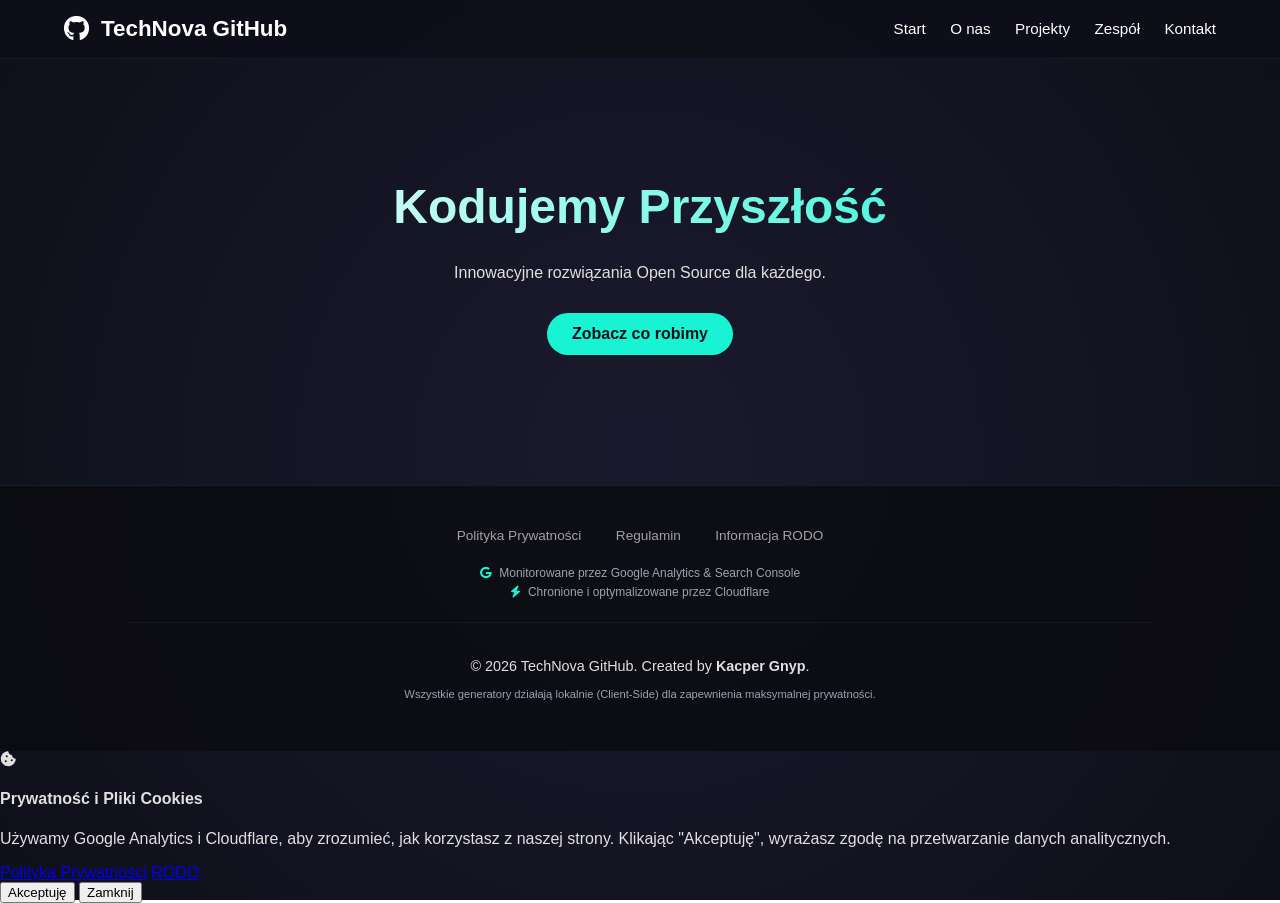
==== index.html @ 6f005e6a "Update index.html" ====
<!DOCTYPE html>
<html lang="pl">
<head>
    <meta charset="UTF-8">
    <title>TechNova GitHub</title>
    <link rel="stylesheet" href="https://cdnjs.cloudflare.com/ajax/libs/font-awesome/6.0.0/css/all.min.css">
    <link rel="stylesheet" href="style.css">
</head>
<body>
    <nav>
        <a href="index.html" class="nav-logo"><i class="fab fa-github"></i><span>TechNova GitHub</span></a>
        <div>
            <a href="index.html">Start</a>
            <a href="o-nas.html">O nas</a>
            <a href="projekty.html">Projekty</a>
            <a href="zespol.html">Zespół</a>
            <a href="kontakt.html">Kontakt</a>
        </div>
    </nav>
    <section>
        <h1 style="font-size: 3rem;">Kodujemy Przyszłość</h1>
        <p>Innowacyjne rozwiązania Open Source dla każdego.</p>
        <a href="projekty.html" class="btn">Zobacz co robimy</a>
    </section>
<footer>
    <div class="footer-content">
        <div class="footer-legal">
            <a href="polityka-prywatnosci.html">Polityka Prywatności</a>
            <a href="regulamin.html">Regulamin</a>
            <a href="rodo.html">Informacja RODO</a>
        </div>

        <div class="footer-tech">
            <span><i class="fab fa-google"></i> Monitorowane przez Google Analytics & Search Console</span>
            <br>
            <span><i class="fas fa-bolt"></i> Chronione i optymalizowane przez Cloudflare</span>
        </div>

        <div class="footer-copy">
            <p>&copy; 2026 TechNova GitHub. Created by <strong>Kacper Gnyp</strong>.</p>
            <p style="font-size: 0.7rem; color: var(--text-muted); margin-top: 5px;">
                Wszystkie generatory działają lokalnie (Client-Side) dla zapewnienia maksymalnej prywatności.
            </p>
        </div>
    </div>
</footer>
<div id="cookie-banner" class="cookie-overlay">
    <div class="cookie-card">
        <div class="cookie-icon">
            <i class="fas fa-cookie-bite"></i>
        </div>
        <div class="cookie-text">
            <h4>Prywatność i Pliki Cookies</h4>
            <p>Używamy Google Analytics i Cloudflare, aby zrozumieć, jak korzystasz z naszej strony. Klikając "Akceptuję", wyrażasz zgodę na przetwarzanie danych analitycznych.</p>
            <div class="cookie-links">
                <a href="polityka-prywatnosci.html">Polityka Prywatności</a>
                <a href="rodo.html">RODO</a>
            </div>
        </div>
        <div class="cookie-actions">
            <button onclick="acceptCookies()" class="btn-cookie">Akceptuję</button>
            <button onclick="closeBanner()" class="btn-outline">Zamknij</button>
        </div>
    </div>
</div>

<script>
    function acceptCookies() {
        localStorage.setItem('cookiesAccepted', 'true');
        document.getElementById('cookie-banner').style.display = 'none';
        // Tutaj GTM automatycznie wykryje zdarzenie, jeśli masz ustawiony Trigger na kliknięcie
        console.log("Cookies zaakceptowane przez użytkownika.");
    }

    function closeBanner() {
        document.getElementById('cookie-banner').style.display = 'none';
    }

    // Sprawdź czy baner był już zaakceptowany
    window.onload = function() {
        if (!localStorage.getItem('cookiesAccepted')) {
            document.getElementById('cookie-banner').style.display = 'flex';
        }
    };
</script>
</body>
</html>
---- style.css ----
:root {
    --bg-center: #1a1a2e;
    --bg-outer: #0f0f1a;
    --text-main: #e0e0e0;
    --text-muted: #a0a0b0;
    --accent: #17f3d3;
    --card-bg: rgba(255, 255, 255, 0.03);
}

body {
    font-family: 'Segoe UI', Roboto, sans-serif;
    margin: 0;
    color: var(--text-main);
    background: radial-gradient(circle at center, var(--bg-center) 0%, var(--bg-outer) 100%);
    background-attachment: fixed;
    min-height: 100vh;
}

/* Nawigacja z Logo GitHub */
nav {
    background: rgba(15, 15, 26, 0.9);
    backdrop-filter: blur(10px);
    padding: 1rem 5%;
    display: flex;
    justify-content: space-between;
    align-items: center;
    border-bottom: 1px solid rgba(255, 255, 255, 0.05);
    position: sticky;
    top: 0;
    z-index: 1000;
}

.nav-logo {
    display: flex;
    align-items: center;
    gap: 12px;
    font-weight: bold;
    font-size: 1.4rem;
    color: white;
    text-decoration: none;
    transition: 0.3s;
}

.nav-logo i { font-size: 1.6rem; }
.nav-logo:hover { color: var(--accent); }

nav div a {
    color: white;
    text-decoration: none;
    margin-left: 20px;
    font-size: 0.95rem;
    transition: 0.3s;
}

nav div a:hover { color: var(--accent); }

/* Sekcje */
section { padding: 80px 10%; text-align: center; }

h1, h2 { 
    background: linear-gradient(90deg, #fff 0%, var(--accent) 100%);
    -webkit-background-clip: text;
    background-clip: text;
    color: transparent;
    margin-bottom: 30px;
}

/* Karty i Grid */
.grid { display: grid; grid-template-columns: repeat(auto-fit, minmax(300px, 1fr)); gap: 25px; }
.card {
    background: var(--card-bg);
    border: 1px solid rgba(255, 255, 255, 0.1);
    padding: 30px;
    border-radius: 15px;
    transition: 0.3s;
    backdrop-filter: blur(5px);
}
.card:hover { border-color: var(--accent); transform: translateY(-5px); }

.btn { 
    display: inline-block; padding: 12px 25px; background: var(--accent); 
    color: #0f0f1a; text-decoration: none; border-radius: 50px; font-weight: bold; margin-top: 15px;
}

/* Style Zespołu */
.team-card {
    background: var(--card-bg);
    border: 1px solid rgba(255, 255, 255, 0.08);
    border-radius: 20px;
    padding: 40px 30px;
    display: flex;
    flex-direction: column;
    align-items: center;
    transition: 0.4s;
}
.avatar-wrapper {
    width: 100px; height: 100px; border-radius: 50%;
    background: linear-gradient(135deg, rgba(255,255,255,0.1), var(--accent));
    margin-bottom: 20px; padding: 3px;
}
.avatar-img {
    width: 100%; height: 100%; border-radius: 50%; background: #111;
    display: flex; align-items: center; justify-content: center; font-size: 2rem;
}
.skill-tag {
    background: rgba(255, 255, 255, 0.05);
    font-size: 0.7rem; padding: 4px 10px; border-radius: 20px; margin: 2px;
    border: 1px solid rgba(255,255,255,0.1);
}

footer {
    margin-top: 50px;
    padding: 40px 10%;
    background: rgba(10, 10, 15, 0.8);
    border-top: 1px solid rgba(23, 243, 211, 0.1);
    text-align: center;
}

.footer-legal {
    margin-bottom: 20px;
}

.footer-legal a {
    color: var(--text-main);
    text-decoration: none;
    font-size: 0.85rem;
    margin: 0 15px;
    transition: 0.3s;
    opacity: 0.7;
}

.footer-legal a:hover {
    opacity: 1;
    color: var(--accent);
}

.footer-tech {
    font-size: 0.75rem;
    color: var(--text-muted);
    margin-bottom: 20px;
    line-height: 1.6;
}

.footer-tech i {
    margin-right: 5px;
    color: var(--accent);
}

.footer-copy {
    border-top: 1px solid rgba(255, 255, 255, 0.05);
    padding-top: 20px;
    font-size: 0.9rem;
}
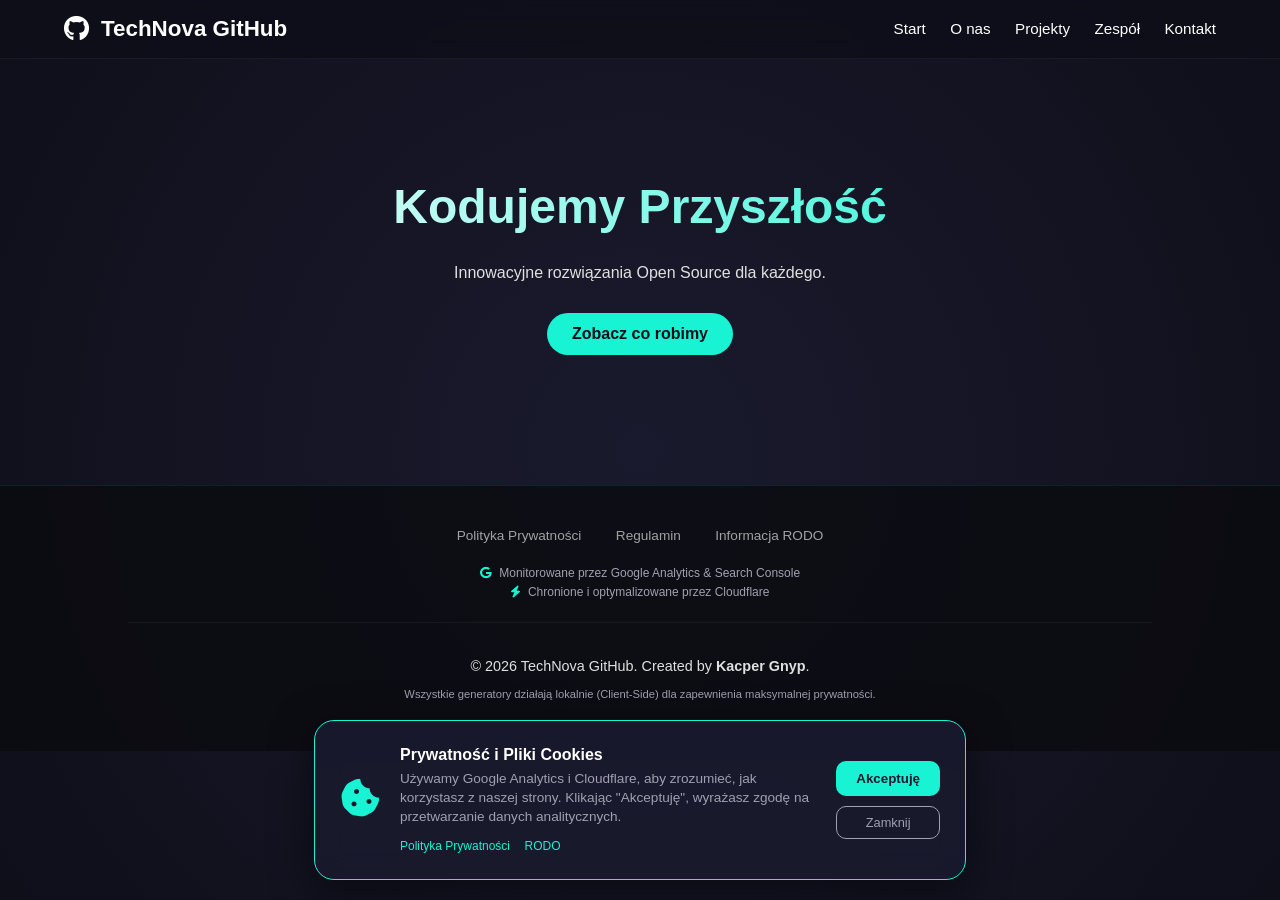
==== commit f1703699: "Update index.html" ====
--- a/index.html
+++ b/index.html
@@ -2,7 +2,11 @@
 <html lang="pl">
 <head>
     <meta charset="UTF-8">
+        <meta name="viewport" content="width=device-width, initial-scale=1.0">
+    <link rel="icon" type="image/png" href="69808941280.png">
     <title>TechNova GitHub</title>
+    <meta name="description" content="TechNova GitHub.io">
+    <meta name="keywords" content="Projekty HTML, TechNova GitHub.io, kodowanie JavaScript, style CSS">
     <link rel="stylesheet" href="https://cdnjs.cloudflare.com/ajax/libs/font-awesome/6.0.0/css/all.min.css">
     <link rel="stylesheet" href="style.css">
 </head>
--- a/style.css
+++ b/style.css
@@ -151,3 +151,103 @@
     padding-top: 20px;
     font-size: 0.9rem;
 }
+/* Styl Banera Cookies */
+.cookie-overlay {
+    position: fixed;
+    bottom: 20px;
+    left: 20px;
+    right: 20px;
+    display: none; /* Ukryte domyślnie, JS pokazuje */
+    justify-content: center;
+    z-index: 9999;
+    animation: slideUp 0.5s ease-out;
+}
+
+.cookie-card {
+    background: rgba(26, 26, 46, 0.95);
+    backdrop-filter: blur(15px);
+    border: 1px solid var(--accent);
+    border-radius: 20px;
+    padding: 25px;
+    max-width: 600px;
+    display: flex;
+    align-items: center;
+    gap: 20px;
+    box-shadow: 0 10px 40px rgba(0, 0, 0, 0.5);
+}
+
+.cookie-icon {
+    font-size: 2.5rem;
+    color: var(--accent);
+}
+
+.cookie-text h4 {
+    margin: 0 0 5px 0;
+    color: #fff;
+}
+
+.cookie-text p {
+    margin: 0;
+    font-size: 0.85rem;
+    color: var(--text-muted);
+    line-height: 1.4;
+}
+
+.cookie-links {
+    margin-top: 10px;
+}
+
+.cookie-links a {
+    font-size: 0.75rem;
+    color: var(--accent);
+    text-decoration: none;
+    margin-right: 10px;
+}
+
+.cookie-actions {
+    display: flex;
+    flex-direction: column;
+    gap: 10px;
+}
+
+.btn-cookie {
+    background: var(--accent);
+    color: #1a1a2e;
+    border: none;
+    padding: 10px 20px;
+    border-radius: 10px;
+    font-weight: bold;
+    cursor: pointer;
+    transition: 0.3s;
+}
+
+.btn-cookie:hover {
+    transform: scale(1.05);
+    box-shadow: 0 0 15px var(--accent);
+}
+
+.btn-outline {
+    background: transparent;
+    border: 1px solid var(--text-muted);
+    color: var(--text-muted);
+    padding: 8px 15px;
+    border-radius: 10px;
+    cursor: pointer;
+    font-size: 0.8rem;
+}
+
+@keyframes slideUp {
+    from { transform: translateY(100%); opacity: 0; }
+    to { transform: translateY(0); opacity: 1; }
+}
+
+/* Responsywność dla mobile */
+@media (max-width: 600px) {
+    .cookie-card {
+        flex-direction: column;
+        text-align: center;
+    }
+    .cookie-actions {
+        width: 100%;
+    }
+}
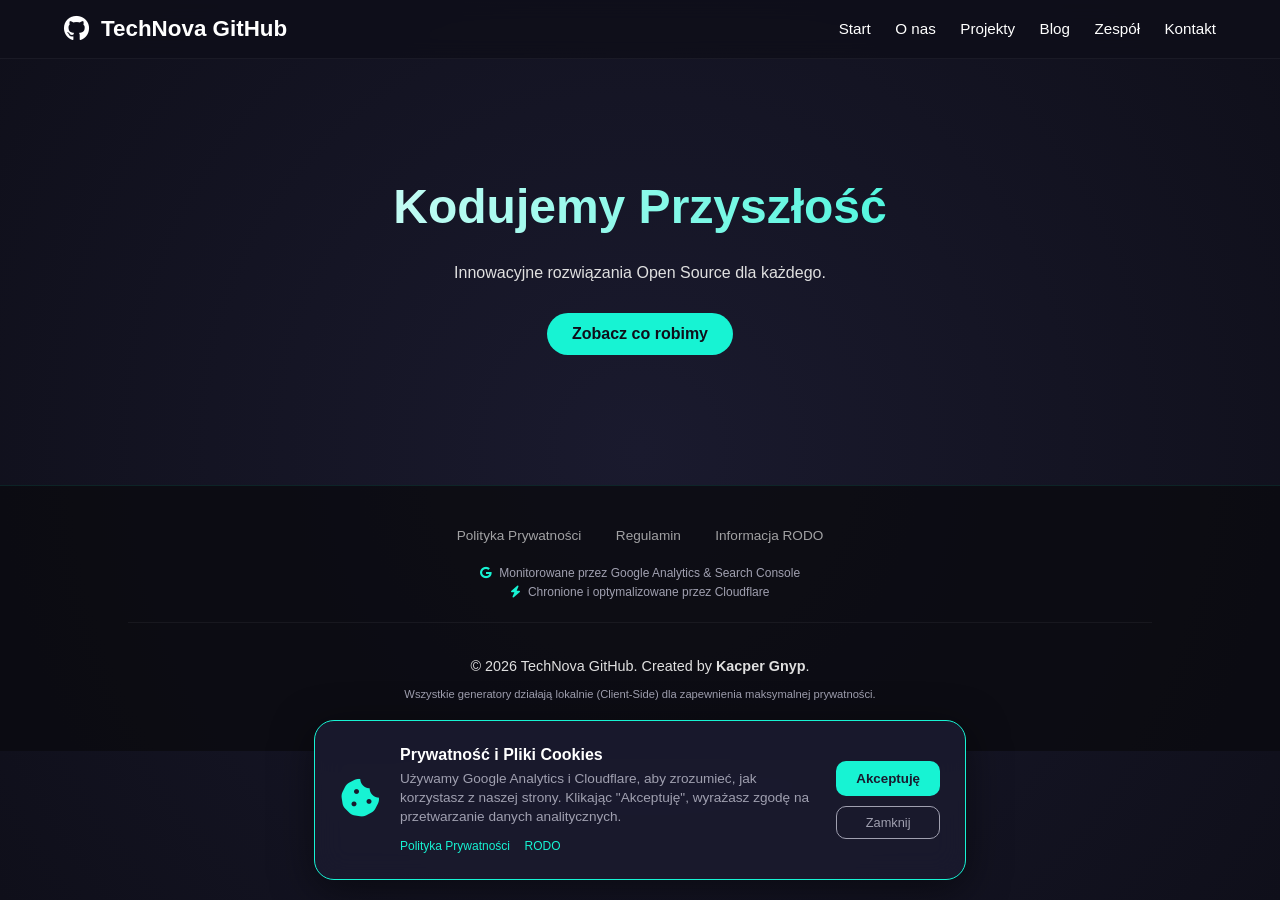
==== commit 26cf6294: "Update index.html" ====
--- a/index.html
+++ b/index.html
@@ -2,6 +2,22 @@
 <html lang="pl">
 <head>
     <meta charset="UTF-8">
+<!-- Google tag (gtag.js) -->
+<script async src="https://www.googletagmanager.com/gtag/js?id=G-EPBQ8H7RQB"></script>
+<script>
+  window.dataLayer = window.dataLayer || [];
+  function gtag(){dataLayer.push(arguments);}
+  gtag('js', new Date());
+
+  gtag('config', 'G-EPBQ8H7RQB');
+</script>
+<!-- Google Tag Manager -->
+<script>(function(w,d,s,l,i){w[l]=w[l]||[];w[l].push({'gtm.start':
+new Date().getTime(),event:'gtm.js'});var f=d.getElementsByTagName(s)[0],
+j=d.createElement(s),dl=l!='dataLayer'?'&l='+l:'';j.async=true;j.src=
+'https://www.googletagmanager.com/gtm.js?id='+i+dl;f.parentNode.insertBefore(j,f);
+})(window,document,'script','dataLayer','GTM-NB3BDGJ3');</script>
+<!-- End Google Tag Manager -->
         <meta name="viewport" content="width=device-width, initial-scale=1.0">
     <link rel="icon" type="image/png" href="69808941280.png">
     <title>TechNova GitHub</title>
@@ -11,12 +27,17 @@
     <link rel="stylesheet" href="style.css">
 </head>
 <body>
+<!-- Google Tag Manager (noscript) -->
+<noscript><iframe src="https://www.googletagmanager.com/ns.html?id=GTM-NB3BDGJ3"
+height="0" width="0" style="display:none;visibility:hidden"></iframe></noscript>
+<!-- End Google Tag Manager (noscript) -->
     <nav>
         <a href="index.html" class="nav-logo"><i class="fab fa-github"></i><span>TechNova GitHub</span></a>
         <div>
             <a href="index.html">Start</a>
             <a href="o-nas.html">O nas</a>
             <a href="projekty.html">Projekty</a>
+            <a href="blog.html">Blog</a>
             <a href="zespol.html">Zespół</a>
             <a href="kontakt.html">Kontakt</a>
         </div>
